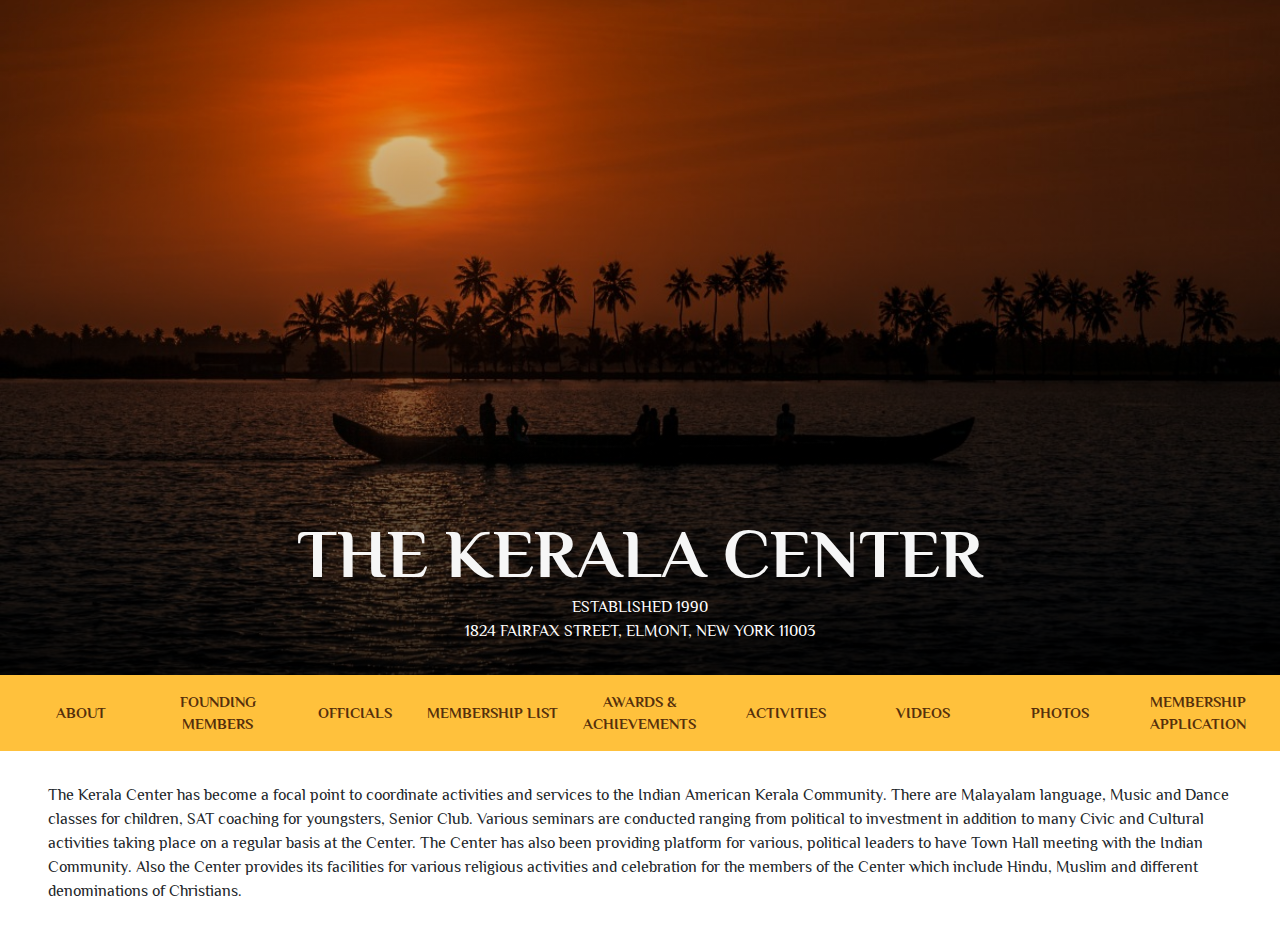
==== index.html @ 3bfe68d9 "first-push" ====
<!DOCTYPE html>
<html lang="en">
    <head>
        <meta http-equiv="X-UA-Compatible" content="IE=EmulateIE11">
        <meta charset="UTF-8">
        <meta name="viewport" content="width=device-width, initial-scale=1">
        <title>Kerala Center</title>
        <link href="https://fonts.googleapis.com/css?family=Mansalva|Philosopher:400,400i,700,700i&display=swap" rel="stylesheet">
        <link href="css/styles.css" rel="stylesheet">
    </head>

    <body>
       <div class="hero">
           <h1>THE KERALA CENTER</h1>
           <p>ESTABLISHED 1990</br>1824 FAIRFAX STREET, ELMONT, NEW YORK 11003 </p>
       </div>    
       <div class="menu">
            <div class="menu-items"> 
                <p>ABOUT</p> 
            </div>
            <div class="menu-items"> 
                <p>FOUNDING MEMBERS</p>
            </div>
            <div class="menu-items"> 
                <p>OFFICIALS</p>
            </div>
            <div class="menu-items"> 
                <p>MEMBERSHIP LIST</p>
            </div>
            <div class="menu-items"> 
                <p>AWARDS & ACHIEVEMENTS</p>
            </div>
            <div class="menu-items"> 
                <p>ACTIVITIES</p>
            </div>
            <div class="menu-items"> 
                <p>VIDEOS</p>
            </div>
            <div class="menu-items"> 
                <p>PHOTOS</p>
            </div>
            <div class="menu-items"> 
                <p>MEMBERSHIP APPLICATION</p>
            </div>
       </div>
       <div class="about">
            <p>The Kerala Center has become a focal point to coordinate activities and services to the Indian American Kerala Community. There are Malayalam language, Music and Dance classes for children, SAT coaching for youngsters, Senior Club. Various seminars are conducted ranging from political to investment in addition to many Civic and Cultural activities taking place on a regular basis at the Center. The Center has also been providing platform for various, political leaders to have Town Hall meeting with the Indian Community. Also the Center provides its facilities for various religious activities and celebration for the members of the Center which include Hindu, Muslim and different denominations of Christians.</p>
        </div>
    </body>

</html>
---- css/styles.css ----
:root {
  --dark-blue: rgba(10, 62, 95, 100);
  --dark-blue-50: rgba(10, 62, 95, 0.5);
  --dark-blue-20: rgba(10, 62, 95, 0.2);
  --light-blue: rgba(18, 104, 157, 100);
  --light-green: #609e09;
  --light-blue-008: rgba(18, 104, 157, 0.08);
  --dull-blue:  rgba(139,163,179,1);
  font-size: 16px;
}
body {
  margin: 0;
  font-family: 'Philosopher', sans-serif;
  line-height: 1.5;
  color: #212529;
  text-align: left;
}

.hero{
  /* background-image: url('../img/hero.jpeg');
  background-color: rgba(0,0,0,0.3);
  background-blend-mode: multiply; */
  background: linear-gradient(#00000000, #000000c9), url("../img/hero.jpeg") no-repeat center; 
  height: 75vh;
  width: 100%;
  background-repeat: no-repeat;
  background-size: cover;
  background-position: 0em;
  display: flex;
  flex-direction: column;
  justify-content: flex-end;
  align-items: center;
  text-align: center;
}

.hero h1{
  display: flex;
  margin: 0 0 0.1em 0em;
  color: #f6f6f6;
  line-height:1;
  font-size: 52pt;
}
.hero p{
  display: flex;
  margin: 0 0 2em 0em;
  color: #ffffff;
  font-size: 12pt;
}

.about{
  padding: 1em 3em 1em 3em;
}

.menu{
  display: table; /* Make the container element behave like a table */
  width: 98%;
  background-color: rgb(255, 193, 60);
  padding: 0 1% 0 1%;
}
.menu-items{
  padding: 1em 0.2em 1em 0.2em;
  display: table-cell; 
  width: 8%;
  text-align:center;
  vertical-align: middle;
 
}
.menu-items:hover{
  background-color: rgb(238, 212, 157);
  cursor: pointer;
}
.menu p{
  font-size: 11pt;
  color: rgb(85, 47, 11);
  font-weight: 700;
  margin:0;
}

@media screen and (min-width: 320px) and (max-width: 578px){
  .menu{
    display:none;
  }
}
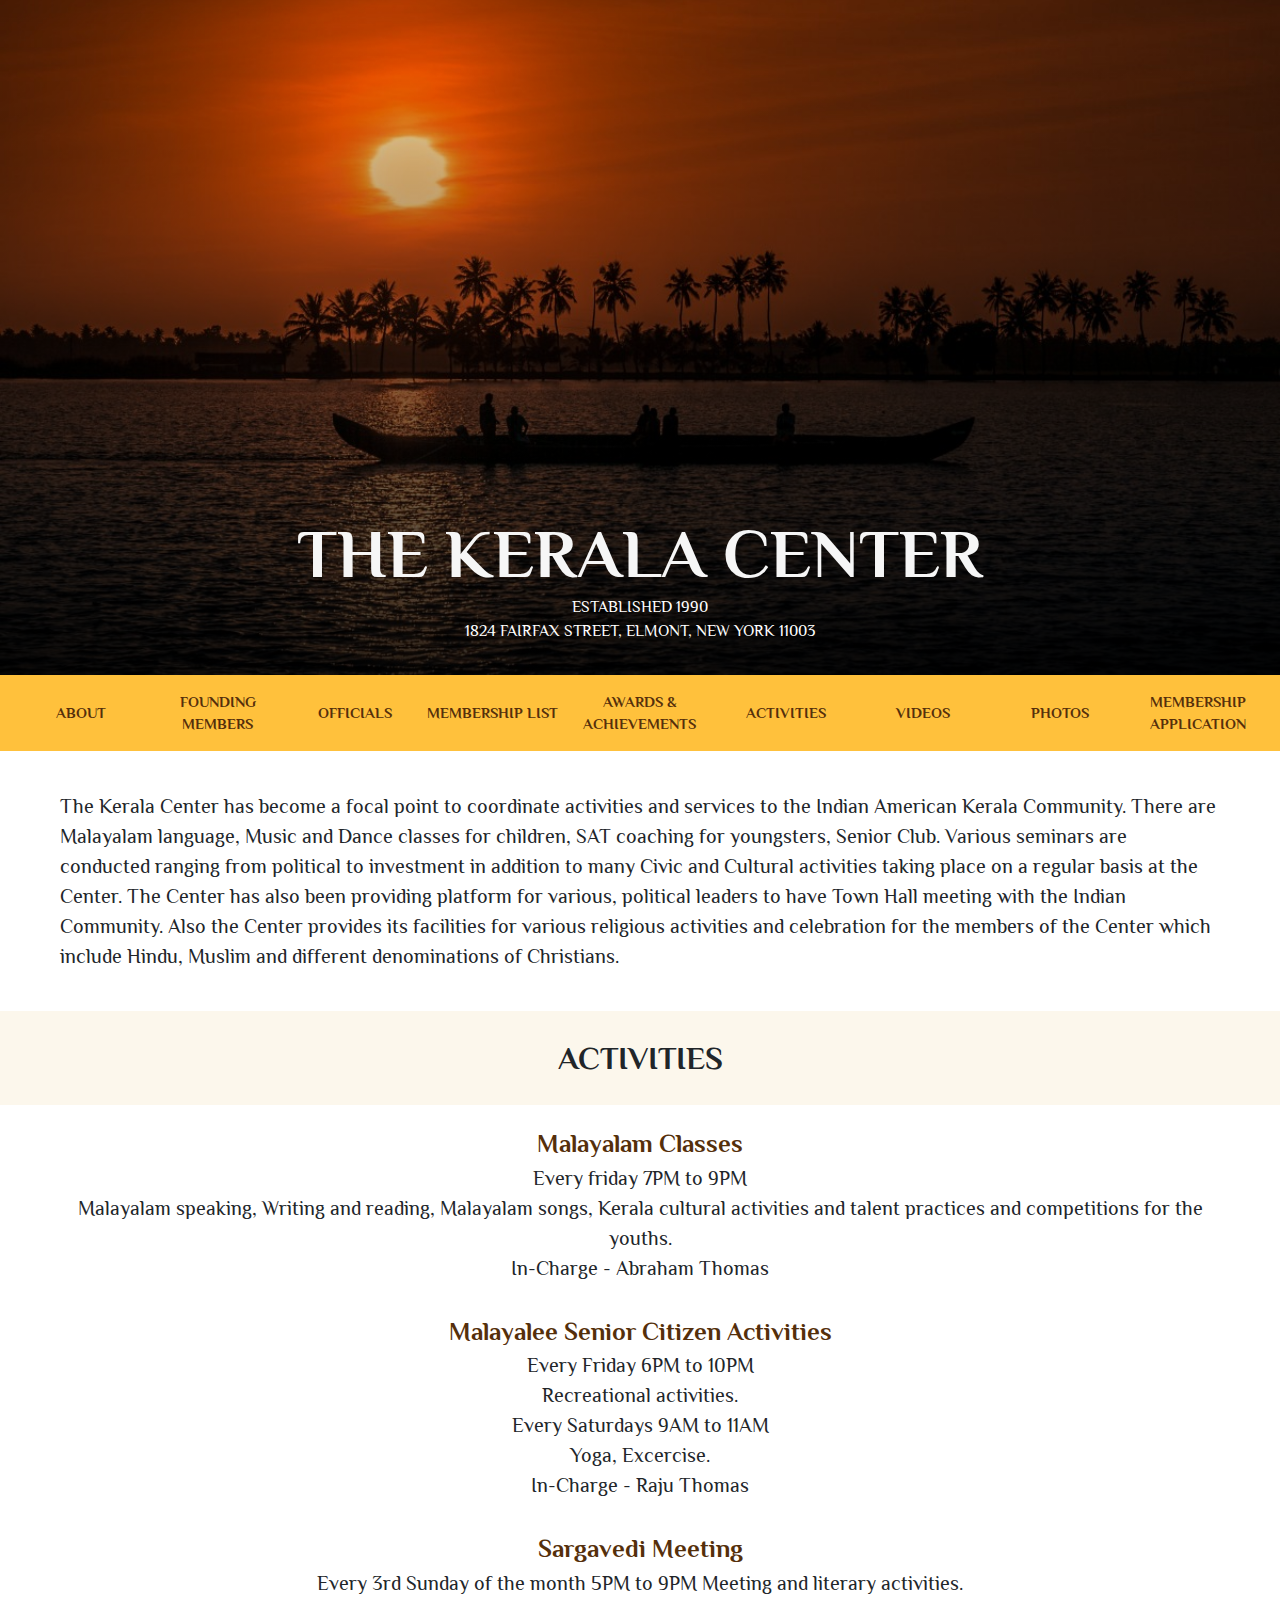
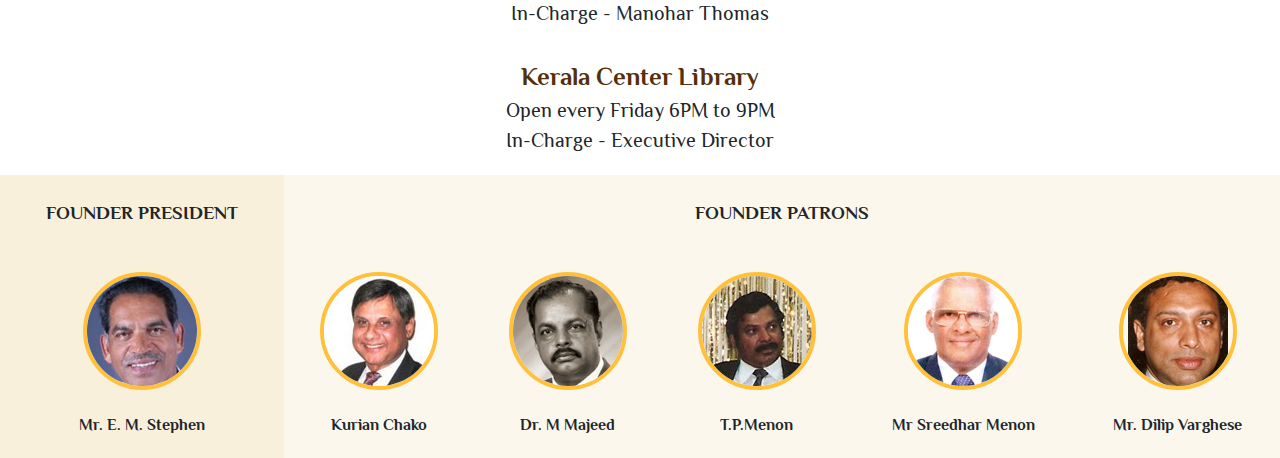
==== commit c45e3e01: "activities" ====
--- a/index.html
+++ b/index.html
@@ -1,9 +1,13 @@
 <!DOCTYPE html>
 <html lang="en">
     <head>
-        <meta http-equiv="X-UA-Compatible" content="IE=EmulateIE11">
         <meta charset="UTF-8">
         <meta name="viewport" content="width=device-width, initial-scale=1">
+        <meta name="description" content="The Kerala Center has become a focal point to coordinate activities and services to the Indian American Kerala Community."/>
+        <meta property="og:type"          content="website" />
+        <meta property="og:title"         content="Kerala Center New York" />
+        <meta property="og:description"   content="The Kerala Center has become a focal point to coordinate activities and services to the Indian American Kerala Community." />
+        <meta property="og:image"         content="img/hero.jpeg" />
         <title>Kerala Center</title>
         <link href="https://fonts.googleapis.com/css?family=Mansalva|Philosopher:400,400i,700,700i&display=swap" rel="stylesheet">
         <link href="css/styles.css" rel="stylesheet">
@@ -46,6 +50,203 @@
        <div class="about">
             <p>The Kerala Center has become a focal point to coordinate activities and services to the Indian American Kerala Community. There are Malayalam language, Music and Dance classes for children, SAT coaching for youngsters, Senior Club. Various seminars are conducted ranging from political to investment in addition to many Civic and Cultural activities taking place on a regular basis at the Center. The Center has also been providing platform for various, political leaders to have Town Hall meeting with the Indian Community. Also the Center provides its facilities for various religious activities and celebration for the members of the Center which include Hindu, Muslim and different denominations of Christians.</p>
         </div>
+        <div class="separator">
+            <h1>ACTIVITIES</h1>
+        </div>
+       
+        <div class="about activites">
+        <p class="activity-title"><b>Malayalam Classes</b></p>
+        Every friday 7PM to 9PM<br>
+        Malayalam speaking, Writing and reading, Malayalam songs, Kerala cultural activities and talent practices and competitions for the youths. <br>
+        In-Charge - Abraham Thomas<br><br>
+        
+        
+        <p class="activity-title"><b>Malayalee Senior Citizen Activities</b></p>
+        Every Friday 6PM to 10PM<br>
+        Recreational activities. <br>
+        Every Saturdays 9AM to 11AM<br>
+        Yoga, Excercise.<br>
+        In-Charge - Raju Thomas<br><br>
+        
+        
+        <p class="activity-title"><b>Sargavedi Meeting</b></p>
+        Every 3rd Sunday of the month 5PM to 9PM
+        Meeting and literary activities.<br>
+        In-Charge - Manohar Thomas<br><br>
+        
+        
+        <p class="activity-title"> <b>Kerala Center Library</b></p>
+        Open every Friday 6PM to 9PM <br>
+        In-Charge - Executive Director
+       
+       
+       </div>
+       
+       
+        <div class="f-desktop">
+        <table>
+            <tr>
+                <td class="f-pres">
+                    <h3>FOUNDER PRESIDENT</h3>
+                </td>
+                <td colspan="5" class="f-pat">
+                    <h3>FOUNDER PATRONS</h3>
+                </td>
+            </div>
+
+            <tr>
+                <td class="f-pres">
+                    <div class="f-item">
+                        <div class="f-image">
+                                <img src="img/founders/Stephen.png">
+                        </div>
+                        <div class="f-name">
+                            <h4>Mr. E. M. Stephen</h4>
+                        </div>
+                    </div>
+                    </td>
+                <td class="f-pat">
+                    <div class="f-item">
+                        <div class="f-image">
+                                <img src="img/founders/KurianChako.jpg">
+                        </div>
+                        <div class="f-name">
+                            <h4>Kurian Chako</h4>
+                        </div>
+                    </div>
+                </td>
+                <td class="f-pat">
+                    <div class="f-item">
+                        <div class="f-image">
+                                <img src="img/founders/Majeed.png">
+                        </div>
+                        <div class="f-name">
+                            <h4>Dr. M Majeed</h4>
+                        </div>
+                    </div>
+                </td>
+                <td class="f-pat">
+                    <div class="f-item">
+                        <div class="f-image">
+                                <img src="img/founders/TPMenon.jpg">
+                        </div>
+                        <div class="f-name">
+                            <h4>T.P.Menon</h4>
+                        </div>
+                    </div>
+                </td>
+                <td class="f-pat">
+                        <div class="f-item">
+                            <div class="f-image">
+                                    <img src="img/founders/SreedharMenon.jpg">
+                            </div>
+                            <div class="f-name">
+                                <h4>Mr Sreedhar Menon</h4>
+                            </div>
+                        </div>
+                    </td>
+                <td class="f-pat">
+                    <div class="f-item">
+                        <div class="f-image">
+                                <img src="img/founders/Varghese.png">
+                        </div>
+                        <div class="f-name">
+                            <h4>Mr. Dilip Varghese</h4>
+                        </div>
+                    </div>
+                </td>
+            </table>
+        </div>
+        <div class="f-mobile">
+            <table>
+                
+                <tr>
+                    <td class="f-pres">
+                        <h3>FOUNDER PRESIDENT</h3>
+                    </td>
+                </tr>
+                <tr>
+                    <td class="f-pres">
+                        <div class="f-item">
+                            <div class="f-image">
+                                <img src="img/founders/Stephen.png">
+                            </div>
+                            <div class="f-name">
+                                <h4>Mr. E. M. Stephen</h4>
+                            </div>
+                        </div>
+                    </td>
+                 </tr>
+                 <tr>
+                        <td class="f-pat">
+                            <h3>FOUNDER PATRONS</h3>
+                        </td>
+                </tr>
+  
+                <tr>
+                        <td class="f-pat">
+                                <div class="f-item">
+                                    <div class="f-image">
+                                        <img src="img/founders/KurianChako.jpg">
+                                    </div>
+                                    <div class="f-name">
+                                        <h4>Kurian Chako</h4>
+                                    </div>
+                                </div>
+                            </td>
+                    </tr>  
+                    <tr>
+                            <td class="f-pat">
+                                    <div class="f-item">
+                                        <div class="f-image">
+                                            <img src="img/founders/Majeed.png">
+                                        </div>
+                                        <div class="f-name">
+                                            <h4>Dr. M Majeed</h4>
+                                        </div>
+                                    </div>
+                                </td>
+                        </tr>  
+                        <tr>
+                                <td class="f-pat">
+                                        <div class="f-item">
+                                            <div class="f-image">
+                                                <img src="img/founders/TPMenon.jpg">
+                                            </div>
+                                            <div class="f-name">
+                                                <h4>T.P.Menon</h4>
+                                            </div>
+                                        </div>
+                                    </td>
+                            </tr> 
+                            <tr>
+                                    <td class="f-pat">
+                                            <div class="f-item">
+                                                <div class="f-image">
+                                                    <img src="img/founders/SreedharMenon.jpg">
+                                                </div>
+                                                <div class="f-name">
+                                                    <h4>Mr Sreedhar Menon</h4>
+                                                </div>
+                                            </div>
+                                        </td>
+                                </tr>         
+
+                                <tr>
+                                        <td class="f-pat">
+                                                <div class="f-item">
+                                                    <div class="f-image">
+                                                        <img src="img/founders/Varghese.png">
+                                                    </div>
+                                                    <div class="f-name">
+                                                         <h4>Mr. Dilip Varghese</h4>
+                                                    </div>
+                                                </div>
+                                            </td>
+                                    </tr>     
+ 
+                </table>
+            </div>
     </body>
 
 </html>--- a/css/styles.css
+++ b/css/styles.css
@@ -49,6 +49,7 @@
 
 .about{
   padding: 1em 3em 1em 3em;
+  font-size: 1.25em;
 }
 
 .menu{
@@ -76,8 +77,107 @@
   margin:0;
 }
 
-@media screen and (min-width: 320px) and (max-width: 578px){
+.f-desktop .f-pres{
+  background-color:rgba(238, 212, 157, 0.356);
+  text-align:center;
+}
+.f-mobile .f-pres{
+  background-color:rgba(238, 212, 157, 0.356);
+  text-align:center;
+}
+.f-pat{
+  background-color:rgba(238, 212, 157, 0.192);
+  text-align:center;
+}
+
+.f-item{
+  padding: 1em 0.2em 1em 0.2em;
+  text-align:center;
+  vertical-align: middle;
+}
+table, th, td {
+  border: 0;
+  border-collapse: collapse;
+}
+table{
+  width:100%;
+}
+th, td {
+  padding: 5px;  
+}
+.f-name{
+text-align:center;
+}
+.f-name p{
+  margin:0;
+  color:rgb(85, 47, 11);
+}
+.activity-title{
+  margin:0;
+  color:rgb(85, 47, 11);
+  font-size: 1.25em;
+}
+.f-name h4{
+  margin: 1rem 0 0 0;
+}
+.f-image{
+  display: inline-block;
+  position: relative;
+  width: 110px;
+  height: 110px;
+  overflow: hidden;
+  border-radius: 50%;
+  border: 4px solid rgb(255, 193, 60);
+}
+.f-desktop{
+  display:block;
+  text-align: center;
+}
+.f-mobile{
+  display:none;
+  text-align: center;
+
+}
+.f-mobile table{
+  /* width: 40%; */
+  width:100%;
+  margin-left:auto;
+  margin-right:auto;
+}
+
+.separator{
+  background-color:rgba(238, 212, 157, 0.192);
+  text-align: center;
+  padding: 0.1em;
+}
+.activites{
+  text-align:center;
+}
+
+@media screen and (min-width: 800px) and (max-width: 943px){
+  .f-desktop{
+    display:none;
+    text-align: center;
+  }
+  .f-mobile{
+    display:block;
+    text-align: center;
+  }
+}
+
+@media screen and (min-width: 320px) and (max-width: 799px){
   .menu{
     display:none;
   }
+  .f-desktop{
+    display:none;
+    text-align: center;
+  }
+  .f-mobile{
+    display:block;
+    text-align: center;
+  }
+  .f-mobile table{
+    width: 100%;
+  }
 }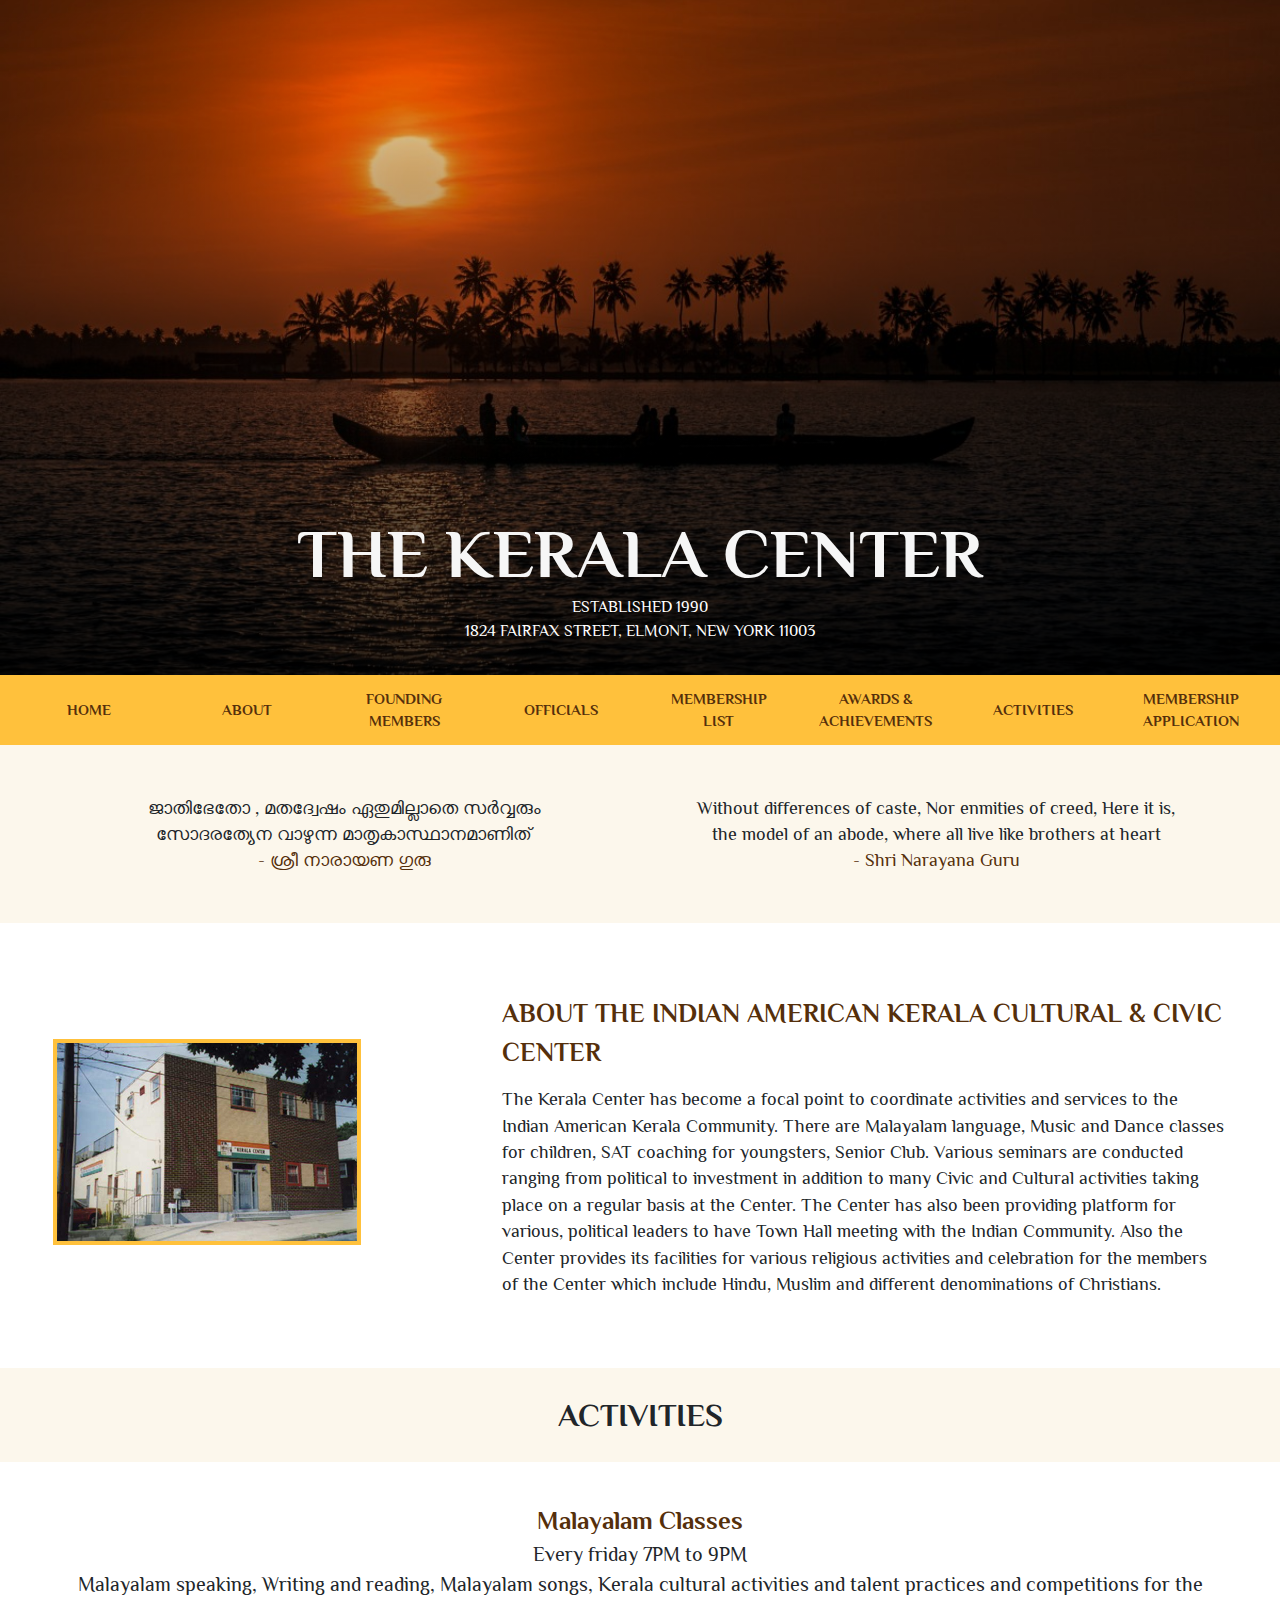
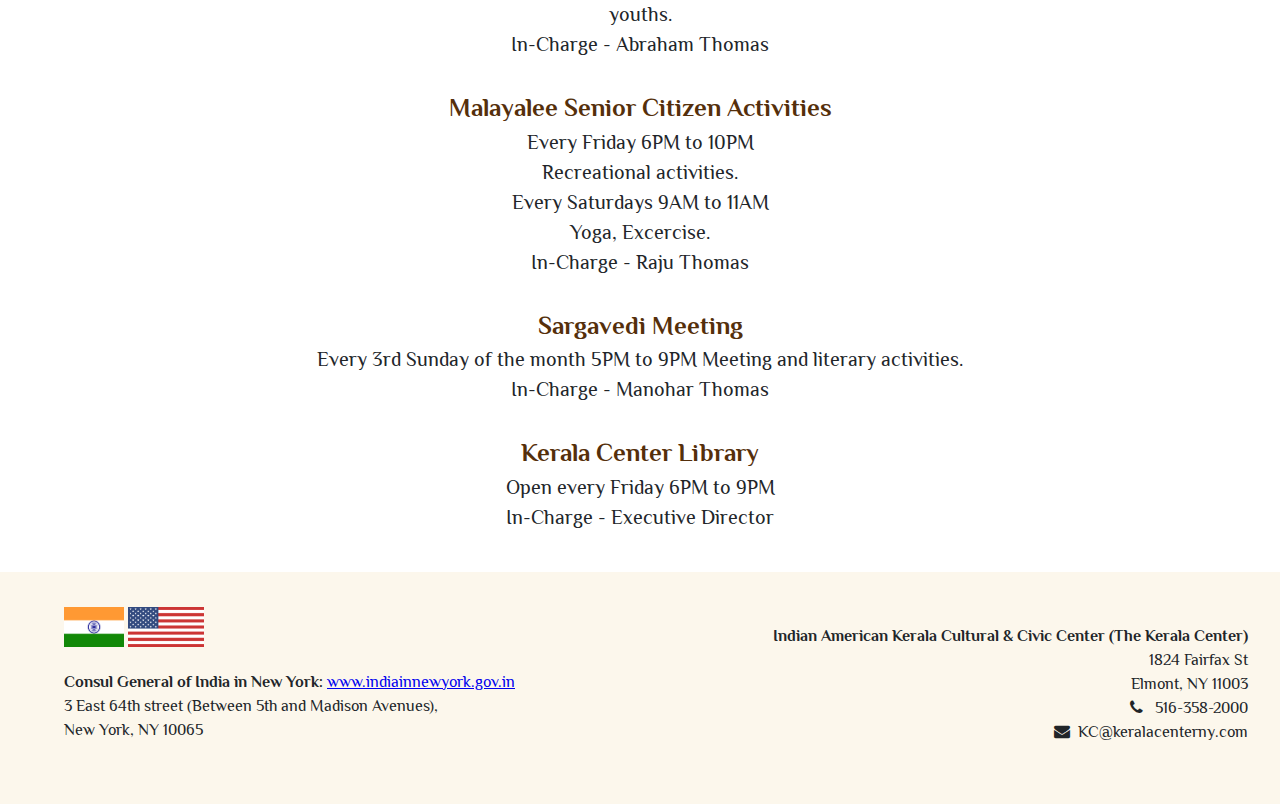
==== commit 8460fc61: "footer-awards" ====
--- a/index.html
+++ b/index.html
@@ -1,89 +1,125 @@
 <!DOCTYPE html>
 <html lang="en">
-    <head>
-        <meta charset="UTF-8">
-        <meta name="viewport" content="width=device-width, initial-scale=1">
-        <meta name="description" content="The Kerala Center has become a focal point to coordinate activities and services to the Indian American Kerala Community."/>
-        <meta property="og:type"          content="website" />
-        <meta property="og:title"         content="Kerala Center New York" />
-        <meta property="og:description"   content="The Kerala Center has become a focal point to coordinate activities and services to the Indian American Kerala Community." />
-        <meta property="og:image"         content="img/hero.jpeg" />
-        <title>Kerala Center</title>
-        <link href="https://fonts.googleapis.com/css?family=Mansalva|Philosopher:400,400i,700,700i&display=swap" rel="stylesheet">
-        <link href="css/styles.css" rel="stylesheet">
-    </head>
-
-    <body>
-       <div class="hero">
-           <h1>THE KERALA CENTER</h1>
-           <p>ESTABLISHED 1990</br>1824 FAIRFAX STREET, ELMONT, NEW YORK 11003 </p>
-       </div>    
-       <div class="menu">
-            <div class="menu-items"> 
-                <p>ABOUT</p> 
-            </div>
-            <div class="menu-items"> 
-                <p>FOUNDING MEMBERS</p>
-            </div>
-            <div class="menu-items"> 
-                <p>OFFICIALS</p>
-            </div>
-            <div class="menu-items"> 
-                <p>MEMBERSHIP LIST</p>
-            </div>
-            <div class="menu-items"> 
-                <p>AWARDS & ACHIEVEMENTS</p>
-            </div>
-            <div class="menu-items"> 
-                <p>ACTIVITIES</p>
-            </div>
-            <div class="menu-items"> 
-                <p>VIDEOS</p>
-            </div>
-            <div class="menu-items"> 
-                <p>PHOTOS</p>
-            </div>
-            <div class="menu-items"> 
-                <p>MEMBERSHIP APPLICATION</p>
-            </div>
-       </div>
-       <div class="about">
-            <p>The Kerala Center has become a focal point to coordinate activities and services to the Indian American Kerala Community. There are Malayalam language, Music and Dance classes for children, SAT coaching for youngsters, Senior Club. Various seminars are conducted ranging from political to investment in addition to many Civic and Cultural activities taking place on a regular basis at the Center. The Center has also been providing platform for various, political leaders to have Town Hall meeting with the Indian Community. Also the Center provides its facilities for various religious activities and celebration for the members of the Center which include Hindu, Muslim and different denominations of Christians.</p>
+<html lang="ml">
+
+<head>
+    <meta charset="UTF-8">
+    <meta name="viewport" content="width=device-width, initial-scale=1">
+    <meta name="description"
+        content="The Kerala Center has become a focal point to coordinate activities and services to the Indian American Kerala Community." />
+    <meta property="og:type" content="website" />
+    <meta property="og:title" content="Kerala Center New York" />
+    <meta property="og:description"
+        content="The Kerala Center has become a focal point to coordinate activities and services to the Indian American Kerala Community." />
+    <meta property="og:image" content="img/hero.jpeg" />
+    <title>Kerala Center</title>
+    <link rel="stylesheet" href="https://cdnjs.cloudflare.com/ajax/libs/font-awesome/4.7.0/css/font-awesome.min.css">
+    <link href="https://fonts.googleapis.com/css?family=Mansalva|Philosopher:400,400i,700,700i&display=swap"
+        rel="stylesheet">
+    <link href="css/styles.css" rel="stylesheet">
+</head>
+
+<body>
+    <div class="topnav-m">
+        <a href="javascript:void(0);" class="icon" onclick="myFunction()">
+            <i class="fa fa-bars"></i>
+        </a>
+    </div>
+    <div class="hero">
+        <h1>THE KERALA CENTER</h1>
+        <p>ESTABLISHED 1990</br>1824 FAIRFAX STREET, ELMONT, NEW YORK 11003 </p>
+    </div>
+
+    <div class="topnav" id="myTopnav">
+        <a class="menu-items" href="index.html">
+            HOME
+        </a>
+        <a class="menu-items" href="about.html#about">
+            ABOUT
+        </a>
+        <a class="menu-items" href="founding-members.html#founders">
+            FOUNDING MEMBERS
+        </a>
+        <a class="menu-items" href="officials.html#officials">
+            OFFICIALS
+        </a>
+        <a class="menu-items" href="membership.html#members">
+            MEMBERSHIP LIST
+        </a>
+        <a class="menu-items" href="awards.html">
+            AWARDS & ACHIEVEMENTS
+        </a>
+        <a class="menu-items" href="index.html#activities">
+            ACTIVITIES
+        </a>
+        <a class="menu-items" target="_blank" href="downloads/membership-application.pdf">
+            MEMBERSHIP APPLICATION
+        </a>
+    </div>
+
+
+
+    <div class="quote">
+        <p>ജാതിഭേതോ , മതദ്വേഷം ഏതുമില്ലാതെ സർവ്വരും സോദരത്യേന വാഴുന്ന മാതൃകാസ്ഥാനമാണിത് <br><span class="guru">- ശ്രീ
+                നാരായണ ഗുരു</span></p>
+
+        <p>Without differences of caste, Nor enmities of creed, Here it is, the model of an abode, where all live like
+            brothers at heart<br><span class="guru">- Shri Narayana Guru</span></p>
+    </div>
+    <div class="about">
+        <div class="c-image">
+            <img id="center" src="img/center.jpg">
         </div>
-        <div class="separator">
-            <h1>ACTIVITIES</h1>
+        <div class="about-text home">
+            <h2>ABOUT THE INDIAN AMERICAN KERALA CULTURAL & CIVIC CENTER</h2>
+            <p>The Kerala Center has become a focal point to coordinate activities and services to the Indian American
+                Kerala Community. There are Malayalam language, Music and Dance classes for children,
+                SAT coaching for youngsters, Senior Club. Various seminars are conducted ranging from political to
+                investment in addition to many Civic and Cultural activities taking place on a regular basis
+                at the Center. The Center has also been providing platform for various, political leaders to have Town
+                Hall meeting with the Indian Community. Also the Center provides its facilities for various
+                religious activities and celebration for the members of the Center which include Hindu, Muslim and
+                different denominations of Christians.</p>
         </div>
-       
-        <div class="about activites">
+    </div>
+    <a id="activities"></a>
+    <div class="separator">
+        <h1>ACTIVITIES</h1>
+    </div>
+
+    <div class="activites">
         <p class="activity-title"><b>Malayalam Classes</b></p>
         Every friday 7PM to 9PM<br>
-        Malayalam speaking, Writing and reading, Malayalam songs, Kerala cultural activities and talent practices and competitions for the youths. <br>
+        Malayalam speaking, Writing and reading, Malayalam songs, Kerala cultural activities and talent practices and
+        competitions for the youths. <br>
         In-Charge - Abraham Thomas<br><br>
-        
-        
+
+
         <p class="activity-title"><b>Malayalee Senior Citizen Activities</b></p>
         Every Friday 6PM to 10PM<br>
         Recreational activities. <br>
         Every Saturdays 9AM to 11AM<br>
         Yoga, Excercise.<br>
         In-Charge - Raju Thomas<br><br>
-        
-        
+
+
         <p class="activity-title"><b>Sargavedi Meeting</b></p>
         Every 3rd Sunday of the month 5PM to 9PM
         Meeting and literary activities.<br>
         In-Charge - Manohar Thomas<br><br>
-        
-        
+
+
         <p class="activity-title"> <b>Kerala Center Library</b></p>
         Open every Friday 6PM to 9PM <br>
         In-Charge - Executive Director
-       
-       
-       </div>
-       
-       
-        <div class="f-desktop">
+
+
+    </div>
+
+    <!-- <div class="separator">
+        <h1>FOUNDING MEMBERS</h1>
+    </div>
+    <div class="f-desktop">
         <table>
             <tr>
                 <td class="f-pres">
@@ -92,23 +128,23 @@
                 <td colspan="5" class="f-pat">
                     <h3>FOUNDER PATRONS</h3>
                 </td>
-            </div>
+
 
             <tr>
                 <td class="f-pres">
                     <div class="f-item">
                         <div class="f-image">
-                                <img src="img/founders/Stephen.png">
+                            <img src="img/founders/Stephen.png">
                         </div>
                         <div class="f-name">
                             <h4>Mr. E. M. Stephen</h4>
                         </div>
                     </div>
-                    </td>
-                <td class="f-pat">
-                    <div class="f-item">
-                        <div class="f-image">
-                                <img src="img/founders/KurianChako.jpg">
+                </td>
+                <td class="f-pat">
+                    <div class="f-item">
+                        <div class="f-image">
+                            <img src="img/founders/KurianChako.jpg">
                         </div>
                         <div class="f-name">
                             <h4>Kurian Chako</h4>
@@ -118,7 +154,7 @@
                 <td class="f-pat">
                     <div class="f-item">
                         <div class="f-image">
-                                <img src="img/founders/Majeed.png">
+                            <img src="img/founders/Majeed.png">
                         </div>
                         <div class="f-name">
                             <h4>Dr. M Majeed</h4>
@@ -128,7 +164,7 @@
                 <td class="f-pat">
                     <div class="f-item">
                         <div class="f-image">
-                                <img src="img/founders/TPMenon.jpg">
+                            <img src="img/founders/TPMenon.jpg">
                         </div>
                         <div class="f-name">
                             <h4>T.P.Menon</h4>
@@ -136,117 +172,149 @@
                     </div>
                 </td>
                 <td class="f-pat">
-                        <div class="f-item">
-                            <div class="f-image">
-                                    <img src="img/founders/SreedharMenon.jpg">
-                            </div>
-                            <div class="f-name">
-                                <h4>Mr Sreedhar Menon</h4>
-                            </div>
-                        </div>
-                    </td>
-                <td class="f-pat">
-                    <div class="f-item">
-                        <div class="f-image">
-                                <img src="img/founders/Varghese.png">
+                    <div class="f-item">
+                        <div class="f-image">
+                            <img src="img/founders/SreedharMenon.jpg">
+                        </div>
+                        <div class="f-name">
+                            <h4>Mr Sreedhar Menon</h4>
+                        </div>
+                    </div>
+                </td>
+                <td class="f-pat">
+                    <div class="f-item">
+                        <div class="f-image">
+                            <img src="img/founders/Varghese.png">
                         </div>
                         <div class="f-name">
                             <h4>Mr. Dilip Varghese</h4>
                         </div>
                     </div>
                 </td>
-            </table>
-        </div>
-        <div class="f-mobile">
-            <table>
-                
-                <tr>
-                    <td class="f-pres">
-                        <h3>FOUNDER PRESIDENT</h3>
-                    </td>
-                </tr>
-                <tr>
-                    <td class="f-pres">
-                        <div class="f-item">
-                            <div class="f-image">
-                                <img src="img/founders/Stephen.png">
-                            </div>
-                            <div class="f-name">
-                                <h4>Mr. E. M. Stephen</h4>
-                            </div>
-                        </div>
-                    </td>
-                 </tr>
-                 <tr>
-                        <td class="f-pat">
-                            <h3>FOUNDER PATRONS</h3>
-                        </td>
-                </tr>
-  
-                <tr>
-                        <td class="f-pat">
-                                <div class="f-item">
-                                    <div class="f-image">
-                                        <img src="img/founders/KurianChako.jpg">
-                                    </div>
-                                    <div class="f-name">
-                                        <h4>Kurian Chako</h4>
-                                    </div>
-                                </div>
-                            </td>
-                    </tr>  
-                    <tr>
-                            <td class="f-pat">
-                                    <div class="f-item">
-                                        <div class="f-image">
-                                            <img src="img/founders/Majeed.png">
-                                        </div>
-                                        <div class="f-name">
-                                            <h4>Dr. M Majeed</h4>
-                                        </div>
-                                    </div>
-                                </td>
-                        </tr>  
-                        <tr>
-                                <td class="f-pat">
-                                        <div class="f-item">
-                                            <div class="f-image">
-                                                <img src="img/founders/TPMenon.jpg">
-                                            </div>
-                                            <div class="f-name">
-                                                <h4>T.P.Menon</h4>
-                                            </div>
-                                        </div>
-                                    </td>
-                            </tr> 
-                            <tr>
-                                    <td class="f-pat">
-                                            <div class="f-item">
-                                                <div class="f-image">
-                                                    <img src="img/founders/SreedharMenon.jpg">
-                                                </div>
-                                                <div class="f-name">
-                                                    <h4>Mr Sreedhar Menon</h4>
-                                                </div>
-                                            </div>
-                                        </td>
-                                </tr>         
-
-                                <tr>
-                                        <td class="f-pat">
-                                                <div class="f-item">
-                                                    <div class="f-image">
-                                                        <img src="img/founders/Varghese.png">
-                                                    </div>
-                                                    <div class="f-name">
-                                                         <h4>Mr. Dilip Varghese</h4>
-                                                    </div>
-                                                </div>
-                                            </td>
-                                    </tr>     
- 
-                </table>
-            </div>
-    </body>
-
-</html>+        </table>
+    </div>
+    <div class="f-mobile">
+        <table>
+            <tr>
+                <td class="f-pres">
+                    <h3>FOUNDER PRESIDENT</h3>
+                </td>
+            </tr>
+            <tr>
+                <td class="f-pres">
+                    <div class="f-item">
+                        <div class="f-image">
+                            <img src="img/founders/Stephen.png">
+                        </div>
+                        <div class="f-name">
+                            <h4>Mr. E. M. Stephen</h4>
+                        </div>
+                    </div>
+                </td>
+            </tr>
+            <tr>
+                <td class="f-pat">
+                    <h3>FOUNDER PATRONS</h3>
+                </td>
+            </tr>
+
+            <tr>
+                <td class="f-pat">
+                    <div class="f-item">
+                        <div class="f-image">
+                            <img src="img/founders/KurianChako.jpg">
+                        </div>
+                        <div class="f-name">
+                            <h4>Kurian Chako</h4>
+                        </div>
+                    </div>
+                </td>
+            </tr>
+            <tr>
+                <td class="f-pat">
+                    <div class="f-item">
+                        <div class="f-image">
+                            <img src="img/founders/Majeed.png">
+                        </div>
+                        <div class="f-name">
+                            <h4>Dr. M Majeed</h4>
+                        </div>
+                    </div>
+                </td>
+            </tr>
+            <tr>
+                <td class="f-pat">
+                    <div class="f-item">
+                        <div class="f-image">
+                            <img src="img/founders/TPMenon.jpg">
+                        </div>
+                        <div class="f-name">
+                            <h4>T.P.Menon</h4>
+                        </div>
+                    </div>
+                </td>
+            </tr>
+            <tr>
+                <td class="f-pat">
+                    <div class="f-item">
+                        <div class="f-image">
+                            <img src="img/founders/SreedharMenon.jpg">
+                        </div>
+                        <div class="f-name">
+                            <h4>Mr Sreedhar Menon</h4>
+                        </div>
+                    </div>
+                </td>
+            </tr>
+
+            <tr>
+                <td class="f-pat">
+                    <div class="f-item">
+                        <div class="f-image">
+                            <img src="img/founders/Varghese.png">
+                        </div>
+                        <div class="f-name">
+                            <h4>Mr. Dilip Varghese</h4>
+                        </div>
+                    </div>
+                </td>
+            </tr>
+
+        </table>
+    </div> -->
+</body>
+<footer>
+    <div class="flags">
+        <div class="flag-imgs">
+        <img src="img/flag-in.png">
+        <img src="img/flag-us.png">
+    </div>
+        <p><b>Consul General of India in New York:</b> <a
+                href="https://www.indiainnewyork.gov.in">www.indiainnewyork.gov.in</a><br>
+                3 East 64th street (Between 5th and Madison Avenues),<br>
+New York,
+NY 10065</p>
+    </div>
+    <div class="address">
+        <p><b>Indian American Kerala Cultural & Civic Center (The Kerala Center)</b><br>
+            1824 Fairfax St<br>
+            Elmont, NY 11003<br>
+            <i class="fa fa-phone" aria-hidden="true"></i> &nbsp 516-358-2000<br>
+            <i class="fa fa-envelope" aria-hidden="true"></i>&nbsp KC@keralacenterny.com
+        </p>
+    </div>
+
+</footer>
+
+</html>
+
+<script>/* Toggle between adding and removing the "responsive" class to topnav when the user clicks on the icon */
+    function myFunction() {
+        var x = document.getElementById("myTopnav");
+        if (x.className === "topnav") {
+            x.className += " responsive";
+        } else {
+            x.className = "topnav";
+        }
+    }
+</script>--- a/css/styles.css
+++ b/css/styles.css
@@ -47,46 +47,121 @@
   font-size: 12pt;
 }
 
-.about{
-  padding: 1em 3em 1em 3em;
-  font-size: 1.25em;
-}
-
-.menu{
-  display: table; /* Make the container element behave like a table */
-  width: 98%;
+/* Add a black background color to the top navigation */
+.topnav {
   background-color: rgb(255, 193, 60);
-  padding: 0 1% 0 1%;
-}
-.menu-items{
-  padding: 1em 0.2em 1em 0.2em;
-  display: table-cell; 
-  width: 8%;
-  text-align:center;
-  vertical-align: middle;
- 
-}
-.menu-items:hover{
+  overflow: hidden;
+  margin-left: auto;
+  margin-right: auto;
+  text-align: center;
+  width: 100%;
+  height: 70px;
+  display:flex;
+  justify-content: center;
+  align-items:center;
+}
+
+/* Style the links inside the navigation bar */
+.topnav a {
+  width:10%;
+  display:flex;
+  justify-content: center;
+  align-items:center;
+  float:left;
+  text-align: center;
+  color: rgb(85, 47, 11);
+  padding: 1em 1em 1em 1em;
+  text-decoration: none;
+  font-size: 11pt;
+  font-weight: 700;
+  margin:0;
+height:100%;
+}
+
+
+.topnav a:hover {
   background-color: rgb(238, 212, 157);
   cursor: pointer;
 }
-.menu p{
+
+/* Add an active class to highlight the current page */
+.topnav a.active {
+  background-color: #4CAF50;
+  color: white;
+}
+
+.topnav-m a {
+  width:10%;
+  display:flex;
+  justify-content: center;
+  align-items:center;
+  float:left;
+  display: block;
+  text-align: center;
+  color: rgb(85, 47, 11);
+  padding: 1em 1em 1em 1em;
+  text-decoration: none;
   font-size: 11pt;
-  color: rgb(85, 47, 11);
   font-weight: 700;
   margin:0;
 }
 
+/* Change the color of links on hover */
+.topnav-m a:hover {
+  background-color: rgb(238, 212, 157);
+  cursor: pointer;
+}
+
+/* Add an active class to highlight the current page */
+.topnav-m a.active {
+  background-color: rgb(238, 212, 157);
+  color: white;
+}
+
+/* Hide the link that should open and close the topnav on small screens */
+.topnav-m .icon {
+  background-color: #222222;
+  color:rgb(255, 193, 60);
+  display: none;
+  font-size: 1.25em;
+}
+.about{
+  padding: 4em 3em 4em 3em;
+  font-size: 1.1em;
+  display:flex;
+  flex-direction: row;
+  justify-content: center;
+  align-items:center;
+}
+
+.home{
+  padding-left: 8em;
+}
+.about-text p{
+  margin:0;
+}
+
+.about-text h2{
+  color:rgb(85, 47, 11);
+  margin:0 0 0.5em 0;
+}
+
+.activites{
+  padding: 2em 3em 2em 3em;
+  font-size: 1.25em;
+}
+
+
 .f-desktop .f-pres{
-  background-color:rgba(238, 212, 157, 0.356);
+  /* background-color:rgba(238, 212, 157, 0.192); */
   text-align:center;
 }
 .f-mobile .f-pres{
-  background-color:rgba(238, 212, 157, 0.356);
+  /* background-color:rgba(238, 212, 157, 0.192); */
   text-align:center;
 }
 .f-pat{
-  background-color:rgba(238, 212, 157, 0.192);
+  /* background-color:rgba(238, 212, 157, 0.192); */
   text-align:center;
 }
 
@@ -149,11 +224,125 @@
   background-color:rgba(238, 212, 157, 0.192);
   text-align: center;
   padding: 0.1em;
+  
 }
 .activites{
   text-align:center;
 }
-
+.quote{
+  display:flex;
+  flex-direction:row;
+  padding: 2em 3em 2em 3em;
+  align-items: center;
+  justify-content: center;
+  background-color:rgba(238, 212, 157, 0.192);
+
+}
+.quote p{
+  text-align:center;
+  font-size: 1.1em;
+  padding: 0em 3em 0em 3em;
+  flex:1;
+}
+.c-image{
+  text-align: center;
+}
+#center{
+  border: 4px solid rgb(255, 193, 60);
+}
+.guru{
+  font-size: 1em;
+  color:rgb(85, 47, 11);
+}
+.image-bg{
+  text-align:center;
+  background-color:rgba(238, 212, 157, 0.192);
+  padding: 2em;
+}
+li{
+  line-height: 2em;
+  height: auto;
+}
+ul {
+  list-style: none; /* Remove default bullets */
+}
+ul li::before {
+  content: "\2022";  
+  color: rgb(255, 193, 60);
+  font-size: 1.4em;
+  font-weight: bold;
+  display: inline-block;
+  width: 1em; 
+  margin-left: -1em; 
+  margin-top: 0.3em;
+}
+.members-list{
+  display:flex;
+  flex-direction: row;
+}
+.members-list ul{
+  flex:1;
+  margin:0;
+}
+.benefactors{
+  text-align: left;
+  justify-content: flex-start;
+  align-items: flex-start;
+  padding-bottom:0;
+}
+.benefactors .about-text h2{
+  background-color:rgba(238, 212, 157, 0.192);
+  padding: 1em;
+}
+
+.benefactors .about-text{
+  width:100%;
+}
+
+.directors{
+  display:flex;
+  flex-direction: column;
+}
+
+.directors .about-text{
+  padding-left:0;
+}
+
+#founders,#members,#officials,#about,#activities{
+  display: block;
+  position: relative;
+  top: -75px;
+}
+
+.o-mobile{
+  display: none;
+  text-align:center;
+}
+footer{
+  background-color:rgba(238, 212, 157, 0.192);
+  height: 200px;
+  padding: 1em 2em 1em 4em;
+  display: flex;
+  justify-content: center;
+  flex-direction: row;
+}
+.address{
+  flex-direction: column;
+  flex:1;
+  text-align: right;
+  padding-top: 20px;
+}
+.flags{
+  flex-direction: column;
+  flex:1;
+}
+.flags img{
+  margin-top: 1.2em;
+  height: 40px;
+}
+.flag-imgs{
+  flex-direction: row;
+}
 @media screen and (min-width: 800px) and (max-width: 943px){
   .f-desktop{
     display:none;
@@ -163,11 +352,101 @@
     display:block;
     text-align: center;
   }
+  .about{
+    padding: 1em 2em 1em 2em;
+    text-align:center;
+  }
+  .quote{
+    display:flex;
+    flex-direction:column;
+    padding: 1em 1em 1em 1em;
+  }
+  .about{
+    display:flex;
+    flex-direction:column;
+    padding: 1em 1em 1em 1em;
+  }
+  .about-text{
+    padding-left: 0em;
+  }
+  .about-text h2{
+    padding: 1em 0.5em 1em 0.5em;
+    text-align:center;
+  }
+  .about-text p{
+    padding: 0 0.5em 1em 0.5em;
+    text-align:justify;
+  }
+  .members-list{
+    display:flex;
+    flex-direction: column;
+  }
+  .image-bg img{
+    width:100%;
+  }
+  .o-mobile{
+    display: none;
+    text-align:center;
+  }
+  .o-desktop{
+    display:block;
+  }
+  footer{
+    height: 400px;
+    padding: 1em 2em 1em 4em;
+    display: flex;
+    text-align:center;
+    justify-content: center;
+    flex-direction: column;
+  }
+  .address{
+    text-align:center;
+  }
 }
 
 @media screen and (min-width: 320px) and (max-width: 799px){
-  .menu{
-    display:none;
+  .topnav  
+  {
+    height: 400px;
+    display: none;
+  }
+  .topnav-m a.icon {
+    float: right;
+    display: flex;
+    width:100%;
+    flex-direction: column;
+    justify-content: flex-end;
+    align-items: flex-end;
+  }
+  .topnav.responsive 
+  {
+    position: relative;
+  }
+  .topnav.responsive a.icon 
+  {
+    position: absolute;
+    right: 0;
+    top: 0;
+  }
+  .topnav.responsive  
+  {
+    background-color: rgba(255, 193, 60, 0.945);
+  display:flex;
+  flex-direction: column;
+  justify-content: center;
+  align-items:center;
+  position:absolute;
+  top:60px;
+  
+  }
+  .topnav a {
+    width:100%;
+    display:flex;
+    padding: 1em 1em 1em 1em;
+  }
+
+  .about{
+    padding: 1em 1em 1em 1em;
   }
   .f-desktop{
     display:none;
@@ -180,4 +459,51 @@
   .f-mobile table{
     width: 100%;
   }
+  .quote{
+    display:flex;
+    flex-direction:column;
+    padding: 1em 1em 1em 1em;
+  
+  }
+  .about{
+    display:flex;
+    flex-direction:column;
+    padding: 2em 1em 2em 1em;
+  }
+  .about-text{
+    padding-left: 0em;
+  }
+  .about-text h2{
+    padding: 1em 0.5em 1em 0.5em;
+    text-align:center;
+  }
+  .about-text p{
+    padding: 0 0.5em 1em 0.5em;
+    text-align:justify;
+  }
+  .members-list{
+    display:flex;
+    flex-direction: column;
+  }
+  .image-bg img{
+    width:100%;
+  }
+  .o-mobile{
+    display: block;
+    text-align:center;
+  }
+  .o-desktop{
+    display:none;
+  }
+  footer{
+    height: 400px;
+    padding: 1em 2em 1em 4em;
+    display: flex;
+    text-align:center;
+    justify-content: center;
+    flex-direction: column;
+  }
+  .address{
+    text-align:center;
+  }
 }